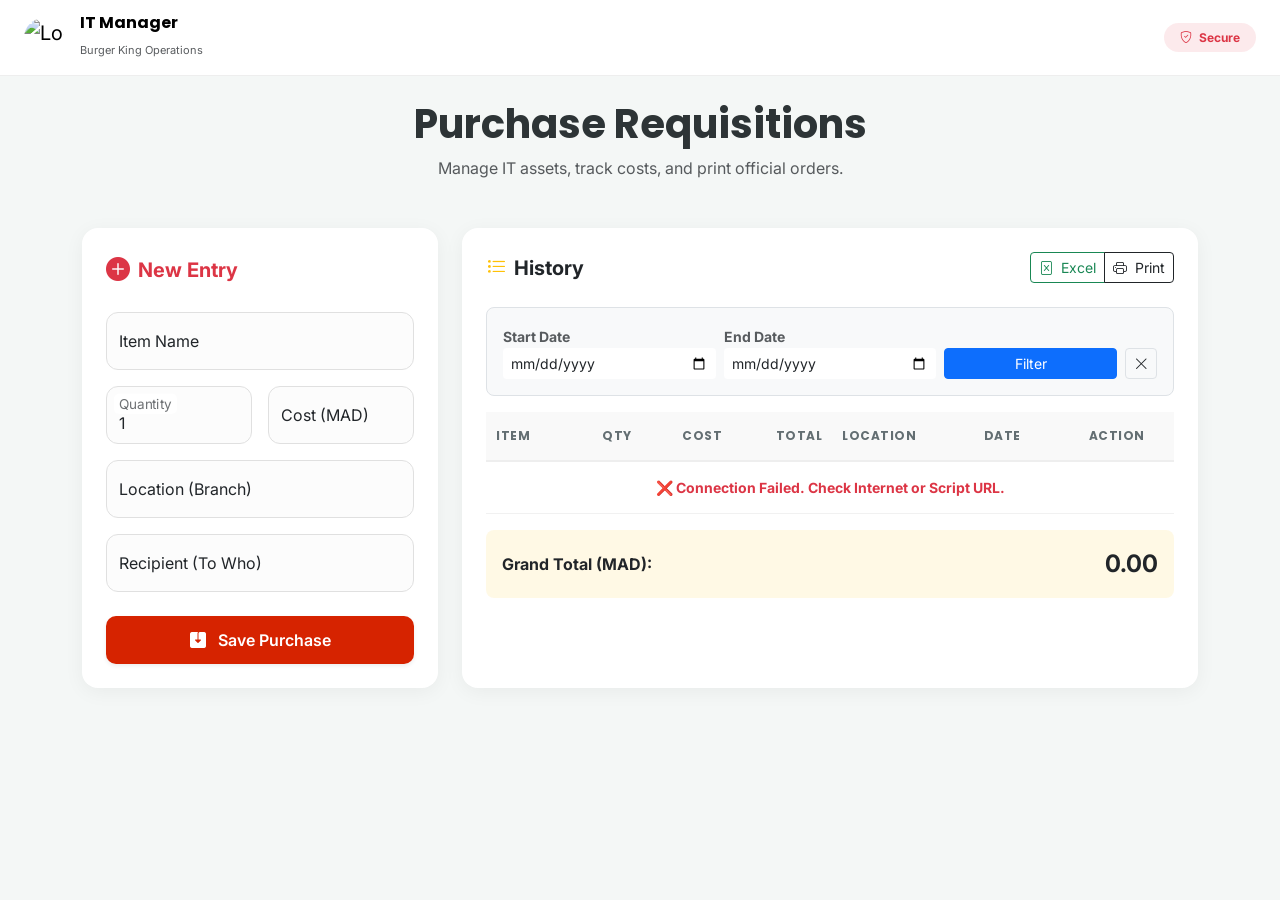
==== indexupdate.html @ 72096c84 "push updates :)" ====
<!DOCTYPE html>
<html lang="en">
<head>
    <meta charset="UTF-8">
    <meta name="viewport" content="width=device-width, initial-scale=1.0">
    <title>IT Purchase Manager - Burger King</title>
    
    <link rel="icon" href="https://encrypted-tbn0.gstatic.com/images?q=tbn:ANd9GcRlam0ozt9K851bh-VyDmNQH5dre_iv5OOMtA&s" type="image/x-icon">

    <link href="https://fonts.googleapis.com/css2?family=Inter:wght@400;500;600&family=Poppins:wght@500;600;700&display=swap" rel="stylesheet">
    
    <link href="https://cdn.jsdelivr.net/npm/bootstrap@5.3.3/dist/css/bootstrap.min.css" rel="stylesheet">
    
    <link rel="stylesheet" href="https://cdn.jsdelivr.net/npm/bootstrap-icons@1.11.1/font/bootstrap-icons.css">

    <link rel="stylesheet" href="https://cdnjs.cloudflare.com/ajax/libs/animate.css/4.1.1/animate.min.css"/>

    <script src="https://cdn.jsdelivr.net/npm/xlsx@0.18.5/dist/xlsx.full.min.js"></script>

    <style>
        :root {
            --bk-red: #D62300;
            --bk-red-hover: #b51d00;
            --bk-orange: #F58023;
            --text-primary: #2d3436;
            --bg-light: #f4f7f6;
        }

        body {
            font-family: 'Inter', sans-serif;
            background-color: var(--bg-light);
            color: var(--text-primary);
            padding-bottom: 50px;
        }

        /* --- Modern Navbar --- */
        .navbar {
            background: rgba(255, 255, 255, 0.95);
            backdrop-filter: blur(10px);
            border-bottom: 1px solid #eee;
        }

        /* --- Cards & Forms --- */
        .card {
            border: none;
            border-radius: 16px;
            box-shadow: 0 4px 20px rgba(0,0,0,0.05);
            transition: transform 0.2s ease, box-shadow 0.2s ease;
        }
        .card:hover {
            transform: translateY(-2px);
            box-shadow: 0 8px 25px rgba(0,0,0,0.1);
        }

        .form-floating > .form-control {
            border-radius: 12px;
            border: 1px solid #e0e0e0;
            background-color: #fcfcfc;
        }
        .form-floating > .form-control:focus {
            border-color: var(--bk-red);
            box-shadow: 0 0 0 4px rgba(214, 35, 0, 0.1);
        }

        /* --- Buttons --- */
        .btn-custom {
            background-color: var(--bk-red);
            color: white;
            border-radius: 10px;
            font-weight: 600;
            padding: 12px;
            border: none;
            transition: all 0.2s;
        }
        .btn-custom:hover {
            background-color: var(--bk-red-hover);
            transform: scale(0.98);
        }

        /* --- Table Styling --- */
        .table thead th {
            font-family: 'Poppins', sans-serif;
            font-size: 12px;
            text-transform: uppercase;
            letter-spacing: 0.5px;
            color: #636e72;
            background-color: #f9f9f9;
            border-bottom: 2px solid #eee;
            padding: 15px 10px;
        }
        .table tbody td {
            vertical-align: middle;
            padding: 15px 10px;
            border-bottom: 1px solid #f1f1f1;
            font-size: 14px;
        }
        .table tbody tr:hover {
            background-color: #fff8f0;
        }

        /* --- Print View (Hidden on Screen) --- */
        #print-view {
            display: none;
        }
        
        @media print {
            body * {
                visibility: hidden;
            }
            #print-view, #print-view * {
                visibility: visible;
                display: block;
            }
            #print-view {
                position: absolute;
                top: 0;
                left: 0;
                width: 100%;
                background: white;
            }
            /* Reset strict print styles */
            .btn, .no-print { display: none !important; }
            
            /* Official Document Styles */
            .requisition-order { font-family: Arial, sans-serif; font-size: 11px; color: black; width: 100%; }
            .header-flex { display: flex; align-items: center; border-bottom: 1px solid #000; padding-bottom: 10px; margin-bottom: 15px; }
            .logo-img { width: 70px; margin-right: 20px; }
            .header-text { flex-grow: 1; text-align: center; }
            .print-table { width: 100%; border-collapse: collapse; margin-top: 10px; }
            .print-table th, .print-table td { border: 1px solid #000; padding: 4px; font-size: 11px; }
            .print-table th { background-color: #e0e0e0 !important; font-weight: bold; text-align: center; }
            .sign-box { display: flex; justify-content: space-between; margin-top: 30px; }
            .sign-col { text-align: center; width: 23%; }
            .sign-line { border-bottom: 1px solid #000; height: 30px; margin-bottom: 5px; }
        }
    </style>
</head>
<body>

    <nav class="navbar sticky-top animate__animated animate__fadeInDown">
        <div class="container-fluid px-4">
            <a class="navbar-brand d-flex align-items-center gap-3" href="#">
                <img src="https://encrypted-tbn0.gstatic.com/images?q=tbn:ANd9GcRlam0ozt9K851bh-VyDmNQH5dre_iv5OOMtA&s" alt="Logo" width="40" height="40" class="rounded-circle">
                <div>
                    <h6 class="mb-0 fw-bold" style="font-family: 'Poppins', sans-serif;">IT Manager</h6>
                    <small class="text-muted" style="font-size: 11px;">Burger King Operations</small>
                </div>
            </a>
            <span class="badge bg-danger bg-opacity-10 text-danger px-3 py-2 rounded-pill">
                <i class="bi bi-shield-check me-1"></i> Secure
            </span>
        </div>
    </nav>

    <div class="container py-4" id="main-app">
        
        <div class="text-center mb-5 animate__animated animate__fadeInUp">
            <h1 class="fw-bold mb-2" style="font-family: 'Poppins', sans-serif;">Purchase Requisitions</h1>
            <p class="text-muted">Manage IT assets, track costs, and print official orders.</p>
        </div>

        <div class="row g-4">
            <div class="col-lg-4 animate__animated animate__fadeInLeft animate__delay-1s">
                <div class="card h-100">
                    <div class="card-body p-4">
                        <div class="d-flex align-items-center mb-4 text-danger">
                            <i class="bi bi-plus-circle-fill fs-4 me-2"></i>
                            <h5 class="fw-bold mb-0">New Entry</h5>
                        </div>
                        
                        <form id="purchase-form">
                            <div class="row g-3">
                                <div class="col-12">
                                    <div class="form-floating">
                                        <input type="text" class="form-control" id="item-name" placeholder="Item" required>
                                        <label>Item Name</label>
                                    </div>
                                </div>
                                <div class="col-6">
                                    <div class="form-floating">
                                        <input type="number" class="form-control" id="quantity" placeholder="Qty" value="1" min="1" required>
                                        <label>Quantity</label>
                                    </div>
                                </div>
                                <div class="col-6">
                                    <div class="form-floating">
                                        <input type="number" class="form-control" id="unit-cost" placeholder="Cost" step="0.01" required>
                                        <label>Cost (MAD)</label>
                                    </div>
                                </div>
                                <div class="col-12">
                                    <div class="form-floating">
                                        <input type="text" class="form-control" id="location" placeholder="Location" required>
                                        <label>Location (Branch)</label>
                                    </div>
                                </div>
                                <div class="col-12">
                                    <div class="form-floating">
                                        <input type="text" class="form-control" id="recipient" placeholder="Recipient" required>
                                        <label>Recipient (To Who)</label>
                                    </div>
                                </div>
                                <div class="col-12 mt-4">
                                    <button type="submit" class="btn btn-custom w-100 shadow-sm">
                                        <i class="bi bi-save2-fill me-2"></i> Save Purchase
                                    </button>
                                </div>
                            </div>
                        </form>
                    </div>
                </div>
            </div>

            <div class="col-lg-8 animate__animated animate__fadeInRight animate__delay-1s">
                <div class="card h-100">
                    <div class="card-body p-4">
                        <div class="d-flex flex-wrap justify-content-between align-items-center mb-4 gap-2">
                            <h5 class="fw-bold mb-0"><i class="bi bi-list-task me-2 text-warning"></i>History</h5>
                            <div class="btn-group">
                                <button id="btn-excel" class="btn btn-sm btn-outline-success"><i class="bi bi-file-excel me-1"></i> Excel</button>
                                <button id="btn-print-view" class="btn btn-sm btn-outline-dark"><i class="bi bi-printer me-1"></i> Print</button>
                            </div>
                        </div>

                        <div class="bg-light p-3 rounded-3 mb-3 border">
                            <div class="row g-2 align-items-end">
                                <div class="col-md-4">
                                    <label class="small text-muted fw-bold">Start Date</label>
                                    <input type="date" id="start-date" class="form-control form-control-sm border-0">
                                </div>
                                <div class="col-md-4">
                                    <label class="small text-muted fw-bold">End Date</label>
                                    <input type="date" id="end-date" class="form-control form-control-sm border-0">
                                </div>
                                <div class="col-md-4 d-flex gap-2">
                                    <button id="btn-filter" class="btn btn-primary btn-sm flex-grow-1">Filter</button>
                                    <button id="btn-clear" class="btn btn-white btn-sm border"><i class="bi bi-x-lg"></i></button>
                                </div>
                            </div>
                        </div>

                        <div class="table-responsive" style="max-height: 450px; overflow-y: auto;">
                            <table class="table table-hover mb-0">
                                <thead class="sticky-top">
                                    <tr>
                                        <th>Item</th>
                                        <th class="text-end">Qty</th>
                                        <th class="text-end">Cost</th>
                                        <th class="text-end">Total</th>
                                        <th>Location</th>
                                        <th>Date</th>
                                        <th class="text-center">Action</th>
                                    </tr>
                                </thead>
                                <tbody id="purchase-list">
                                    </tbody>
                            </table>
                        </div>
                        
                        <div class="mt-3 p-3 bg-warning bg-opacity-10 rounded-3 d-flex justify-content-between align-items-center">
                            <span class="fw-bold text-dark">Grand Total (MAD):</span>
                            <span id="grand-total" class="fs-4 fw-bold text-dark">0.00</span>
                        </div>
                    </div>
                </div>
            </div>
        </div>
    </div>

    <div id="print-view">
        <div class="requisition-order p-4">
            <div class="header-flex">
                <img src="https://encrypted-tbn0.gstatic.com/images?q=tbn:ANd9GcRlam0ozt9K851bh-VyDmNQH5dre_iv5OOMtA&s" class="logo-img" alt="Logo">
                <div class="header-text">
                    <h3 style="margin:0; font-weight:bold; font-size:18px;">General First Food Services SAS</h3>
                    <h4 style="margin:5px 0 0 0; font-size:14px;">Purchase Requisition Form</h4>
                </div>
            </div>

            <table style="width:100%; margin-bottom:10px;">
                <tr>
                    <td width="33%">Date: <strong id="print-date"></strong></td>
                    <td width="33%">PR No.: <strong id="print-pr"></strong></td>
                    <td width="33%">Ref: IT-REQ</td>
                </tr>
            </table>

            <table class="print-table">
                <thead>
                    <tr>
                        <th width="5%">No.</th>
                        <th width="40%">Description & Details</th>
                        <th width="10%">Qty</th>
                        <th width="10%">Unit</th>
                        <th width="15%">Unit Cost (MAD)</th>
                        <th width="20%">Total (MAD)</th>
                    </tr>
                </thead>
                <tbody id="print-tbody">
                    </tbody>
            </table>

            <div class="sign-box">
                <div class="sign-col">
                    <div class="sign-line"></div>
                    <strong>Requested By</strong><br>IT Manager
                </div>
                <div class="sign-col">
                    <div class="sign-line"></div>
                    <strong>Approved By</strong><br>Purchase Manager
                </div>
                <div class="sign-col">
                    <div class="sign-line"></div>
                    <strong>Reviewed By</strong><br>Finance Manager
                </div>
                <div class="sign-col">
                    <div class="sign-line"></div>
                    <strong>Approved By</strong><br>General Manager
                </div>
            </div>

            <div class="no-print mt-4 text-center">
                <button onclick="window.print()" class="btn btn-primary btn-lg">🖨️ Print Now</button>
                <button onclick="document.getElementById('print-view').style.display='none'; document.getElementById('main-app').style.display='block';" class="btn btn-secondary btn-lg">⬅️ Back</button>
            </div>
        </div>
    </div>

    <div class="toast-container position-fixed bottom-0 end-0 p-3" id="toastContainer"></div>

    <script src="https://cdn.jsdelivr.net/npm/bootstrap@5.3.3/dist/js/bootstrap.bundle.min.js"></script>

    <script>
        const scriptURL = "https://script.google.com/macros/s/AKfycbxRXuHcrTYC312oaUKm56nZ4xqKGmJZLT7nP1hYwWCMt9HIeV3hUdF61rtLULK2qacu/exec";
        
        let allPurchases = [];
        
        // --- 1. Fetch Data on Load ---
        document.addEventListener('DOMContentLoaded', () => {
            fetchPurchases();
            
            // Set Date for Print
            document.getElementById('print-date').textContent = new Date().toLocaleDateString('fr-FR');
            document.getElementById('print-pr').textContent = `PR-${Math.floor(Math.random()*10000)}`;
        });

        async function fetchPurchases() {
            const tableBody = document.getElementById('purchase-list');
            tableBody.innerHTML = '<tr><td colspan="7" class="text-center py-4"><div class="spinner-border text-danger"></div><br>Loading Database...</td></tr>';

            try {
                const response = await fetch(scriptURL);
                const data = await response.json();
                
                // Process Data
                allPurchases = data.map(p => ({
                    ...p,
                    Quantity: parseFloat(p.Quantity) || 0,
                    "Unit Cost ($)": parseFloat(p["Unit Cost ($)"]) || 0,
                    "Total Cost ($)": parseFloat(p["Total Cost ($)"]) || 0
                }));

                renderTable(allPurchases);
                showToast("✅ Connected To database successfully!");

            } catch (error) {
                console.error('Error:', error);
                tableBody.innerHTML = '<tr><td colspan="7" class="text-center text-danger fw-bold">❌ Connection Failed. Check Internet or Script URL.</td></tr>';
            }
        }

        // --- 2. Render Table ---
        function renderTable(data) {
            const tbody = document.getElementById('purchase-list');
            const totalEl = document.getElementById('grand-total');
            tbody.innerHTML = '';
            let grandTotal = 0;

            if (data.length === 0) {
                tbody.innerHTML = '<tr><td colspan="7" class="text-center text-muted">No records found.</td></tr>';
                totalEl.textContent = '0.00';
                return;
            }

            data.forEach((item, index) => {
                grandTotal += item["Total Cost ($)"];
                const date = new Date(item.Date).toLocaleDateString('fr-FR');
                
                const tr = document.createElement('tr');
                tr.innerHTML = `
                    <td class="fw-bold text-dark">${item["Item Name"]}</td>
                    <td class="text-end font-monospace">${item.Quantity}</td>
                    <td class="text-end font-monospace">${item["Unit Cost ($)"].toFixed(2)}</td>
                    <td class="text-end fw-bold font-monospace">${item["Total Cost ($)"].toFixed(2)}</td>
                    <td><span class="badge bg-secondary bg-opacity-10 text-dark border">${item.Location}</span></td>
                    <td class="small text-muted">${date}</td>
                    <td class="text-center">
                        <button class="btn btn-sm btn-light text-primary border" onclick="printSingle(${index})"><i class="bi bi-printer"></i></button>
                    </td>
                `;
                tbody.appendChild(tr);
            });

            totalEl.textContent = grandTotal.toFixed(2);
        }

        // --- 3. Add Purchase Logic ---
        const form = document.getElementById('purchase-form');
        form.addEventListener('submit', async (e) => {
            e.preventDefault();
            const btn = form.querySelector('button[type="submit"]');
            const originalText = btn.innerHTML;
            
            btn.disabled = true;
            btn.innerHTML = '<span class="spinner-border spinner-border-sm"></span> Saving...';

            const formData = new FormData();
            formData.append('itemName', document.getElementById('item-name').value);
            formData.append('quantity', document.getElementById('quantity').value);
            formData.append('unitCost', document.getElementById('unit-cost').value);
            formData.append('location', document.getElementById('location').value);
            formData.append('recipient', document.getElementById('recipient').value);

            try {
                await fetch(scriptURL, { method: 'POST', mode: 'no-cors', body: formData });
                showToast("✅ Purchase Added Successfully!");
                form.reset();
                fetchPurchases(); // Refresh list
            } catch (error) {
                showToast("❌ Error saving purchase", "error");
            } finally {
                btn.disabled = false;
                btn.innerHTML = originalText;
            }
        });

        // --- 4. Filtering ---
        document.getElementById('btn-filter').addEventListener('click', () => {
            const start = document.getElementById('start-date').value;
            const end = document.getElementById('end-date').value;
            
            if(!start || !end) return showToast("⚠️ Select start and end dates", "error");

            const sDate = new Date(start); sDate.setHours(0,0,0,0);
            const eDate = new Date(end); eDate.setHours(23,59,59,999);

            const filtered = allPurchases.filter(p => {
                const pDate = new Date(p.Date);
                return pDate >= sDate && pDate <= eDate;
            });

            renderTable(filtered);
            showToast(`Filtered: ${filtered.length} items found`);
        });

        document.getElementById('btn-clear').addEventListener('click', () => {
            document.getElementById('start-date').value = '';
            document.getElementById('end-date').value = '';
            renderTable(allPurchases);
        });

        // --- 5. Print Logic ---
        document.getElementById('btn-print-view').addEventListener('click', () => {
            // Check if filtering is active by checking input values
            const start = document.getElementById('start-date').value;
            const end = document.getElementById('end-date').value;
            
            let dataToPrint = allPurchases;
            
            if (start && end) {
                const sDate = new Date(start); sDate.setHours(0,0,0,0);
                const eDate = new Date(end); eDate.setHours(23,59,59,999);
                dataToPrint = allPurchases.filter(p => {
                    const pDate = new Date(p.Date);
                    return pDate >= sDate && pDate <= eDate;
                });
            }

            preparePrint(dataToPrint);
        });

        function printSingle(index) {
            preparePrint([allPurchases[index]]);
        }

        function preparePrint(data) {
            const printBody = document.getElementById('print-tbody');
            printBody.innerHTML = '';
            let total = 0;
            const MAX_ROWS = 12;

            data.forEach((p, i) => {
                total += p["Total Cost ($)"];
                printBody.innerHTML += `
                    <tr>
                        <td style="text-align:center">${i+1}</td>
                        <td><strong>${p["Item Name"]}</strong><br><small>(${p.Recipient} - ${p.Location})</small></td>
                        <td style="text-align:center">${p.Quantity}</td>
                        <td style="text-align:center">Unit</td>
                        <td style="text-align:right">${p["Unit Cost ($)"].toFixed(2)}</td>
                        <td style="text-align:right">${p["Total Cost ($)"].toFixed(2)}</td>
                    </tr>
                `;
            });

            // Empty rows for A4 Layout
            const emptyCount = Math.max(0, MAX_ROWS - data.length);
            for(let j=0; j<emptyCount; j++) {
                printBody.innerHTML += '<tr><td>&nbsp;</td><td></td><td></td><td></td><td></td><td></td></tr>';
            }

            // Total Row
            printBody.innerHTML += `
                <tr>
                    <td colspan="5" style="text-align:right; font-weight:bold; background:#eee;">GRAND TOTAL (MAD):</td>
                    <td style="text-align:right; font-weight:bold; background:#eee;">${total.toFixed(2)}</td>
                </tr>
            `;

            document.getElementById('main-app').style.display = 'none';
            document.getElementById('print-view').style.display = 'block';
        }

        // --- 6. Excel Export ---
        document.getElementById('btn-excel').addEventListener('click', () => {
            const ws = XLSX.utils.json_to_sheet(allPurchases);
            const wb = XLSX.utils.book_new();
            XLSX.utils.book_append_sheet(wb, ws, "Purchases");
            XLSX.writeFile(wb, "BurgerKing_IT_Purchases.xlsx");
        });

        // --- 7. Toast Utility ---
        function showToast(msg, type='success') {
            const container = document.getElementById('toastContainer');
            const bg = type === 'error' ? 'bg-danger' : 'bg-success';
            const toast = document.createElement('div');
            toast.className = `toast align-items-center text-white ${bg} border-0 show`;
            toast.innerHTML = `<div class="d-flex"><div class="toast-body">${msg}</div><button type="button" class="btn-close btn-close-white me-2 m-auto" data-bs-dismiss="toast"></button></div>`;
            container.appendChild(toast);
            setTimeout(() => toast.remove(), 3000);
        }
    </script>
</body>
</html>
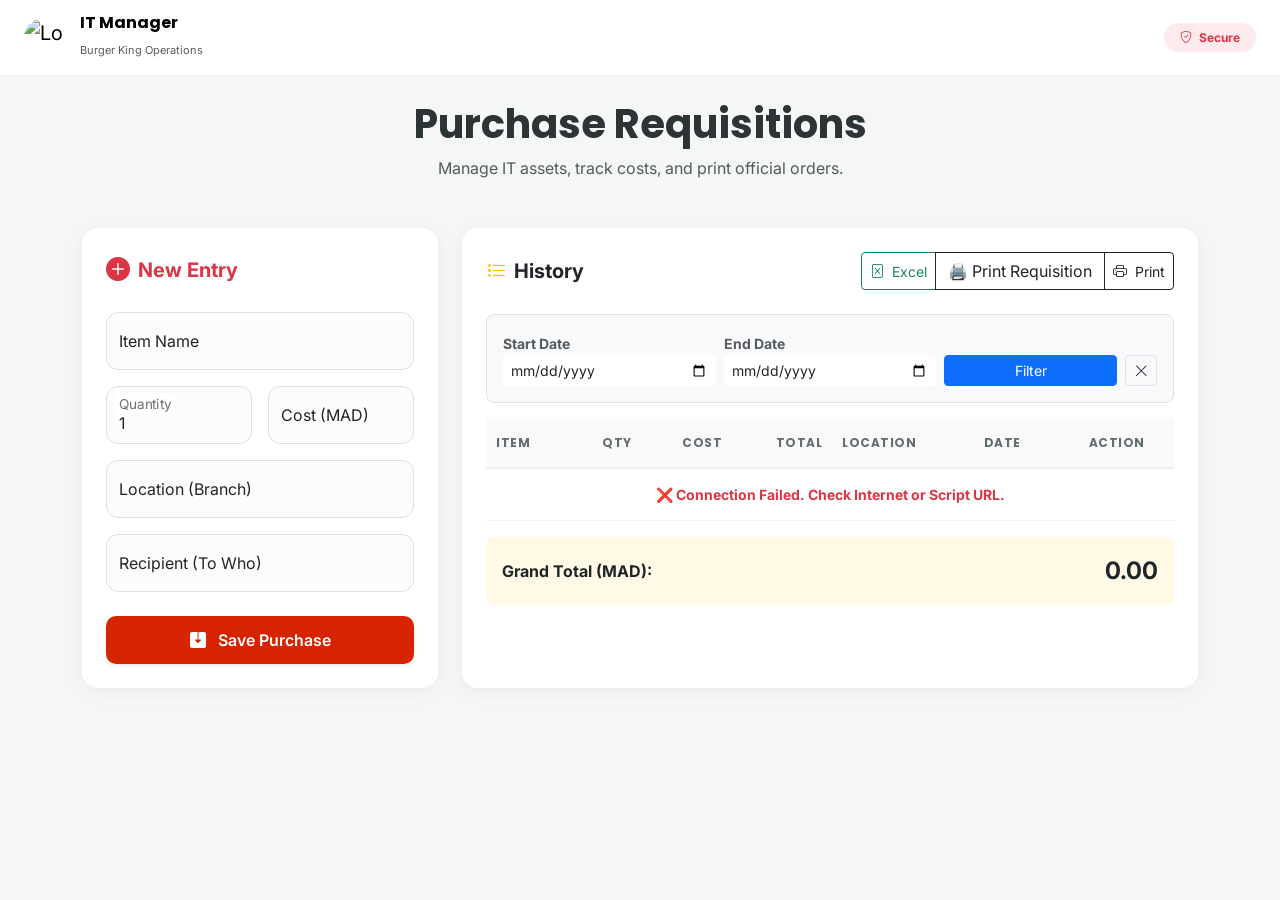
==== commit 64b64bd6: "commit" ====
--- a/indexupdate.html
+++ b/indexupdate.html
@@ -72,6 +72,7 @@
             border: none;
             transition: all 0.2s;
         }
+
         .btn-custom:hover {
             background-color: var(--bk-red-hover);
             transform: scale(0.98);
@@ -218,6 +219,7 @@
                             <h5 class="fw-bold mb-0"><i class="bi bi-list-task me-2 text-warning"></i>History</h5>
                             <div class="btn-group">
                                 <button id="btn-excel" class="btn btn-sm btn-outline-success"><i class="bi bi-file-excel me-1"></i> Excel</button>
+                                <button id="print-requisition" class="btn btn-outline-dark">🖨️ Print Requisition</button>
                                 <button id="btn-print-view" class="btn btn-sm btn-outline-dark"><i class="bi bi-printer me-1"></i> Print</button>
                             </div>
                         </div>
@@ -329,216 +331,381 @@
     <div class="toast-container position-fixed bottom-0 end-0 p-3" id="toastContainer"></div>
 
     <script src="https://cdn.jsdelivr.net/npm/bootstrap@5.3.3/dist/js/bootstrap.bundle.min.js"></script>
-
-    <script>
-        const scriptURL = "https://script.google.com/macros/s/AKfycbxRXuHcrTYC312oaUKm56nZ4xqKGmJZLT7nP1hYwWCMt9HIeV3hUdF61rtLULK2qacu/exec";
+<script>
+    const scriptURL = "https://script.google.com/macros/s/AKfycbxEo7eJ6Xocdt83O3TRBaqi09sTIbDVeJk0aPZCR5JQ35wDL99_aypunp8fE1IWFqC-/exec";
+    
+    let allPurchases = [];
+    
+    // --- 1. Fetch Data on Load ---
+    document.addEventListener('DOMContentLoaded', () => {
+        fetchPurchases();
         
-        let allPurchases = [];
+        // Set Date for Print preview just in case
+        const today = new Date().toLocaleDateString('fr-FR');
+        if(document.getElementById('print-date')) document.getElementById('print-date').textContent = today;
+        if(document.getElementById('print-pr')) document.getElementById('print-pr').textContent = `PR-${Math.floor(Math.random()*10000)}`;
+    });
+
+    async function fetchPurchases() {
+        const tableBody = document.getElementById('purchase-list');
+        tableBody.innerHTML = '<tr><td colspan="7" class="text-center py-4"><div class="spinner-border text-danger"></div><br>Loading Database...</td></tr>';
+
+        try {
+            const response = await fetch(scriptURL);
+            const data = await response.json();
+            
+            // Process Data
+            allPurchases = data.map(p => ({
+                ...p,
+                Quantity: parseFloat(p.Quantity) || 0,
+                "Unit Cost ($)": parseFloat(p["Unit Cost ($)"]) || 0,
+                "Total Cost ($)": parseFloat(p["Total Cost ($)"]) || 0
+            }));
+
+            renderTable(allPurchases);
+            showToast("✅ Connected To database successfully!");
+
+        } catch (error) {
+            console.error('Error:', error);
+            tableBody.innerHTML = '<tr><td colspan="7" class="text-center text-danger fw-bold">❌ Connection Failed. Check Internet or Script URL.</td></tr>';
+        }
+    }
+
+    // --- 2. Render Table ---
+    function renderTable(data) {
+        const tbody = document.getElementById('purchase-list');
+        const totalEl = document.getElementById('grand-total');
+        tbody.innerHTML = '';
+        let grandTotal = 0;
+
+        if (data.length === 0) {
+            tbody.innerHTML = '<tr><td colspan="7" class="text-center text-muted">No records found.</td></tr>';
+            totalEl.textContent = '0.00';
+            return;
+        }
+
+        data.forEach((item, index) => {
+            grandTotal += item["Total Cost ($)"];
+            const date = new Date(item.Date).toLocaleDateString('fr-FR');
+            
+            const tr = document.createElement('tr');
+            tr.innerHTML = `
+                <td class="fw-bold text-dark">${item["Item Name"]}</td>
+                <td class="text-end font-monospace">${item.Quantity}</td>
+                <td class="text-end font-monospace">${item["Unit Cost ($)"].toFixed(2)}</td>
+                <td class="text-end fw-bold font-monospace">${item["Total Cost ($)"].toFixed(2)}</td>
+                <td><span class="badge bg-secondary bg-opacity-10 text-dark border">${item.Location}</span></td>
+                <td class="small text-muted">${date}</td>
+                <td class="text-center">
+                    <button class="btn btn-sm btn-light text-primary border" onclick="printSingle(${index})"><i class="bi bi-printer"></i></button>
+                </td>
+            `;
+            tbody.appendChild(tr);
+        });
+
+        totalEl.textContent = grandTotal.toFixed(2);
+    }
+
+    // --- 3. Add Purchase Logic ---
+    const form = document.getElementById('purchase-form');
+    form.addEventListener('submit', async (e) => {
+        e.preventDefault();
+        const btn = form.querySelector('button[type="submit"]');
+        const originalText = btn.innerHTML;
         
-        // --- 1. Fetch Data on Load ---
-        document.addEventListener('DOMContentLoaded', () => {
-            fetchPurchases();
-            
-            // Set Date for Print
-            document.getElementById('print-date').textContent = new Date().toLocaleDateString('fr-FR');
-            document.getElementById('print-pr').textContent = `PR-${Math.floor(Math.random()*10000)}`;
-        });
-
-        async function fetchPurchases() {
-            const tableBody = document.getElementById('purchase-list');
-            tableBody.innerHTML = '<tr><td colspan="7" class="text-center py-4"><div class="spinner-border text-danger"></div><br>Loading Database...</td></tr>';
-
-            try {
-                const response = await fetch(scriptURL);
-                const data = await response.json();
-                
-                // Process Data
-                allPurchases = data.map(p => ({
-                    ...p,
-                    Quantity: parseFloat(p.Quantity) || 0,
-                    "Unit Cost ($)": parseFloat(p["Unit Cost ($)"]) || 0,
-                    "Total Cost ($)": parseFloat(p["Total Cost ($)"]) || 0
-                }));
-
-                renderTable(allPurchases);
-                showToast("✅ Connected To database successfully!");
-
-            } catch (error) {
-                console.error('Error:', error);
-                tableBody.innerHTML = '<tr><td colspan="7" class="text-center text-danger fw-bold">❌ Connection Failed. Check Internet or Script URL.</td></tr>';
-            }
-        }
-
-        // --- 2. Render Table ---
-        function renderTable(data) {
-            const tbody = document.getElementById('purchase-list');
-            const totalEl = document.getElementById('grand-total');
-            tbody.innerHTML = '';
-            let grandTotal = 0;
-
-            if (data.length === 0) {
-                tbody.innerHTML = '<tr><td colspan="7" class="text-center text-muted">No records found.</td></tr>';
-                totalEl.textContent = '0.00';
-                return;
-            }
-
-            data.forEach((item, index) => {
-                grandTotal += item["Total Cost ($)"];
-                const date = new Date(item.Date).toLocaleDateString('fr-FR');
-                
-                const tr = document.createElement('tr');
-                tr.innerHTML = `
-                    <td class="fw-bold text-dark">${item["Item Name"]}</td>
-                    <td class="text-end font-monospace">${item.Quantity}</td>
-                    <td class="text-end font-monospace">${item["Unit Cost ($)"].toFixed(2)}</td>
-                    <td class="text-end fw-bold font-monospace">${item["Total Cost ($)"].toFixed(2)}</td>
-                    <td><span class="badge bg-secondary bg-opacity-10 text-dark border">${item.Location}</span></td>
-                    <td class="small text-muted">${date}</td>
-                    <td class="text-center">
-                        <button class="btn btn-sm btn-light text-primary border" onclick="printSingle(${index})"><i class="bi bi-printer"></i></button>
-                    </td>
-                `;
-                tbody.appendChild(tr);
-            });
-
-            totalEl.textContent = grandTotal.toFixed(2);
-        }
-
-        // --- 3. Add Purchase Logic ---
-        const form = document.getElementById('purchase-form');
-        form.addEventListener('submit', async (e) => {
-            e.preventDefault();
-            const btn = form.querySelector('button[type="submit"]');
-            const originalText = btn.innerHTML;
-            
-            btn.disabled = true;
-            btn.innerHTML = '<span class="spinner-border spinner-border-sm"></span> Saving...';
-
-            const formData = new FormData();
-            formData.append('itemName', document.getElementById('item-name').value);
-            formData.append('quantity', document.getElementById('quantity').value);
-            formData.append('unitCost', document.getElementById('unit-cost').value);
-            formData.append('location', document.getElementById('location').value);
-            formData.append('recipient', document.getElementById('recipient').value);
-
-            try {
-                await fetch(scriptURL, { method: 'POST', mode: 'no-cors', body: formData });
-                showToast("✅ Purchase Added Successfully!");
-                form.reset();
-                fetchPurchases(); // Refresh list
-            } catch (error) {
-                showToast("❌ Error saving purchase", "error");
-            } finally {
-                btn.disabled = false;
-                btn.innerHTML = originalText;
-            }
-        });
-
-        // --- 4. Filtering ---
-        document.getElementById('btn-filter').addEventListener('click', () => {
-            const start = document.getElementById('start-date').value;
-            const end = document.getElementById('end-date').value;
-            
-            if(!start || !end) return showToast("⚠️ Select start and end dates", "error");
-
+        btn.disabled = true;
+        btn.innerHTML = '<span class="spinner-border spinner-border-sm"></span> Saving...';
+
+        const formData = new FormData();
+        formData.append('itemName', document.getElementById('item-name').value);
+        formData.append('quantity', document.getElementById('quantity').value);
+        formData.append('unitCost', document.getElementById('unit-cost').value);
+        formData.append('location', document.getElementById('location').value);
+        formData.append('recipient', document.getElementById('recipient').value);
+
+        try {
+            await fetch(scriptURL, { method: 'POST', mode: 'no-cors', body: formData });
+            showToast("✅ Purchase Added Successfully!");
+            form.reset();
+            fetchPurchases(); // Refresh list
+        } catch (error) {
+            showToast("❌ Error saving purchase", "error");
+        } finally {
+            btn.disabled = false;
+            btn.innerHTML = originalText;
+        }
+    });
+
+    // --- 4. Filtering ---
+    function getFilteredData() {
+        const start = document.getElementById('start-date').value;
+        const end = document.getElementById('end-date').value;
+        
+        let filtered = allPurchases;
+
+        if (start && end) {
             const sDate = new Date(start); sDate.setHours(0,0,0,0);
             const eDate = new Date(end); eDate.setHours(23,59,59,999);
 
-            const filtered = allPurchases.filter(p => {
+            filtered = filtered.filter(p => {
                 const pDate = new Date(p.Date);
                 return pDate >= sDate && pDate <= eDate;
             });
-
-            renderTable(filtered);
-            showToast(`Filtered: ${filtered.length} items found`);
-        });
-
-        document.getElementById('btn-clear').addEventListener('click', () => {
-            document.getElementById('start-date').value = '';
-            document.getElementById('end-date').value = '';
-            renderTable(allPurchases);
-        });
-
-        // --- 5. Print Logic ---
-        document.getElementById('btn-print-view').addEventListener('click', () => {
-            // Check if filtering is active by checking input values
-            const start = document.getElementById('start-date').value;
-            const end = document.getElementById('end-date').value;
-            
-            let dataToPrint = allPurchases;
-            
-            if (start && end) {
-                const sDate = new Date(start); sDate.setHours(0,0,0,0);
-                const eDate = new Date(end); eDate.setHours(23,59,59,999);
-                dataToPrint = allPurchases.filter(p => {
-                    const pDate = new Date(p.Date);
-                    return pDate >= sDate && pDate <= eDate;
-                });
-            }
-
-            preparePrint(dataToPrint);
-        });
-
-        function printSingle(index) {
-            preparePrint([allPurchases[index]]);
-        }
-
-        function preparePrint(data) {
-            const printBody = document.getElementById('print-tbody');
-            printBody.innerHTML = '';
-            let total = 0;
-            const MAX_ROWS = 12;
-
-            data.forEach((p, i) => {
-                total += p["Total Cost ($)"];
-                printBody.innerHTML += `
+        }
+        return filtered;
+    }
+
+    document.getElementById('btn-filter').addEventListener('click', () => {
+        const filtered = getFilteredData();
+        renderTable(filtered);
+        showToast(`Filtered: ${filtered.length} items found`);
+    });
+
+    document.getElementById('btn-clear').addEventListener('click', () => {
+        document.getElementById('start-date').value = '';
+        document.getElementById('end-date').value = '';
+        renderTable(allPurchases);
+    });
+
+    // --- 5. PRINT REQUISITION LOGIC (FIXED FOR DARK MODE) ---
+    const handlePrint = () => {
+        const filteredData = getFilteredData();
+        if (filteredData.length === 0) {
+            showToast("⚠️ No data to print", "error");
+            return;
+        }
+        prepareRequisitionPrint(filteredData);
+    };
+
+    document.getElementById('btn-print-view').addEventListener('click', handlePrint);
+    document.getElementById('print-requisition').addEventListener('click', handlePrint);
+
+    function printSingle(index) {
+        const item = allPurchases[index]; 
+        if(item) prepareRequisitionPrint([item]);
+    }
+
+    function prepareRequisitionPrint(data) {
+        const today = new Date();
+        const dateLabel = today.toLocaleDateString('fr-FR');
+        const prNumber = `PR-${today.getFullYear()}-${String(Math.floor(Math.random() * 999)).padStart(3, '0')}`;
+        const MAX_ROWS = 12;
+
+        const totalCostUSD = data.reduce((sum, p) => sum + (p["Total Cost ($)"] || 0), 0);
+        const formattedTotalCost = totalCostUSD.toFixed(2);
+
+        const rows = data.map((p, i) => `
+            <tr style="height: 14px;">
+                <td style="text-align:center">${i + 1}</td>
+                <td>${p["Item Code"] || "-"}</td>
+                <td><span style="font-family: 'Times New Roman', Times, serif; font-weight: bold; font-size: 13px;">${p["Item Name"]}</span> <span style="font-size:10px;">(${p["Recipient"]} ; ${p["Location"]})</span> </td>
+                <td>${p["Category"] || "-"}</td>
+                <td style="text-align:Center;" >${p.Quantity}</td>
+                <td style="text-align:Center;" >${p["Unit"] || "pcs"}</td>
+                <td>${p["Date Needed"] || "-"}</td>
+                <td style="text-align:right;" >${(p["Unit Cost ($)"] ).toFixed(2)}</td>
+                <td style="text-align:right;" >${p["Total Cost ($)"].toFixed(2)}</td>
+            </tr>
+        `).join('');
+
+        const emptyRowsCount = Math.max(0, MAX_ROWS - data.length);
+        const emptyRows = Array.from({ length: emptyRowsCount }).map(() => `
+            <tr style="height: 16px;">
+                <td>&nbsp;</td><td></td><td></td><td></td>
+                <td></td><td></td><td></td><td></td><td></td>
+            </tr>
+        `).join('');
+
+        const footerRow = `<tr>
+            <td colspan="8" style="text-align: right; font-weight: bold;">Total Mad :</td>
+            <td style="text-align: right; font-weight: bold;">${formattedTotalCost} Dhs</td>
+        </tr>`;
+
+        // --- UPDATED CSS to force WHITE backgrounds ---
+        const requisitionHTML = `
+            <style>
+                @page { size: A4 landscape; margin: 10mm; }
+                
+                /* Override Color Scheme */
+                :root { color-scheme: light; }
+                
+                html, body { 
+                    margin: 0 !important; 
+                    padding: 0 !important; 
+                    width: 100%; 
+                    height: 100%; 
+                    font-family: Arial, sans-serif; 
+                    font-size: 11px; 
+                    background-color: #ffffff !important; /* Force White */
+                    color: #000000 !important; /* Force Black */
+                    -webkit-print-color-adjust: exact !important; 
+                    print-color-adjust: exact !important; 
+                }
+
+                /* Ensure all text is black and backgrounds are white */
+                *, *::before, *::after {
+                    color: #000000 !important;
+                    text-shadow: none !important;
+                    box-shadow: none !important;
+                }
+
+                /* Layout Containers */
+                #print-view, #print-area { 
+                    display: block !important; 
+                    background-color: #ffffff !important; 
+                }
+                body > *:not(#print-view) { display: none !important; }
+
+                /* Headers */
+                header { display: flex; align-items: center; border-bottom: 2px solid #000; padding-bottom: 5px; margin-bottom: 10px; }
+                .logo-left img { width: 70px; margin-right: 15px; filter: grayscale(100%); }
+                .header-title { flex: 1; text-align: center; }
+                .header-title h3 { font-size: 20px; margin: 0 0 10px 0; }
+                .header-title h4 { font-size: 13px; margin: 10px 0 0 0; }
+                
+                /* Tables - CRITICAL FIX */
+                table { width: 100%; border-collapse: collapse; table-layout: fixed; font-size: 11px; margin-bottom: 5px; background-color: #ffffff !important; }
+                
+                /* Force Table Rows/Cells to be White */
+                tr, td { 
+                    background-color: #ffffff !important; 
+                    border: 1px solid #000 !important; 
+                    padding: 3px 4px; 
+                    text-align: left; 
+                    height: 16px;
+                    color: black !important;
+                }
+                
+                /* Table Header - Grey Background */
+                th { 
+                    background-color: #e0e0e0 !important; 
+                    border: 1px solid #000 !important; 
+                    text-align: center; 
+                    font-weight: bold; 
+                    -webkit-print-color-adjust: exact; 
+                }
+                
+                /* Columns Widths */
+                .item-table th:nth-child(1) { width: 4%; } 
+                .item-table th:nth-child(2) { width: 6%; } 
+                .item-table th:nth-child(3) { width: 34%; } 
+                .item-table th:nth-child(4) { width: 8%; } 
+                .item-table th:nth-child(5) { width: 6%; } 
+                .item-table th:nth-child(6) { width: 6%; } 
+                .item-table th:nth-child(7) { width: 10%; } 
+                .item-table th:nth-child(8) { width: 13%; } 
+                .item-table th:nth-child(9) { width: 13%; } 
+                
+                /* Split Box */
+                .border-split { display: flex; justify-content: space-between; border: 1px solid #000 !important; padding: 5px; margin-bottom: 8px; margin-top: 8px; background-color: #fff !important; }
+                .border-split .left, .border-split .right { width: 49%; }
+                .border-split .left { border-right: 1px solid #000 !important; padding-right: 8px; }
+                
+                /* Signatures */
+                .sign-table { border: none !important; margin-top: 10px; table-layout: fixed; background: #fff !important; }
+                .sign-table td { border: none !important; text-align: center; padding-top: 5px; vertical-align: top; }
+                .sign-line { border-bottom: 1px solid #000 !important; display: block; width: 90%; margin: 0 auto 3px auto; height: 30px;}
+                
+                .no-print-btn { position: fixed; bottom: 20px; right: 20px; z-index: 999; }
+                @media print { .no-print-btn { display: none !important; } }
+            </style>
+
+            <div id="print-area">
+                <header>
+                    <div class="logo-left">
+                        <img src="https://encrypted-tbn0.gstatic.com/images?q=tbn:ANd9GcQ0Xc228_zSp0Uk3xtCqLZvDiyUYgYeIkvXTg&s" alt="Logo">
+                    </div>
+                    <div class="header-title">
+                        <h3><strong>General First Food Services SAS</strong></h3>
+                        <h4><strong>Purchase Requisition Form</strong></h4>
+                    </div>
+                </header>
+
+                <div class="section">
+                    <table style="margin-bottom: 5px;">
+                        <tr>
+                            <td style="width: 25%;">Date: <strong>${dateLabel}</strong></td>
+                            <td style="width: 25%;">PR no.: <strong>${prNumber}</strong></td>
+                            <td style="width: 15%;">OPEX: ☐</td>
+                            <td style="width: 15%;">MR no.: ................</td>
+                            <td style="width: 15%;">CAPEX: ☐</td>
+                        </tr>
+                    </table>
+                </div>
+                <div style="font-weight:bold; margin-bottom:2px;">User Information</div>
+                <table>
                     <tr>
-                        <td style="text-align:center">${i+1}</td>
-                        <td><strong>${p["Item Name"]}</strong><br><small>(${p.Recipient} - ${p.Location})</small></td>
-                        <td style="text-align:center">${p.Quantity}</td>
-                        <td style="text-align:center">Unit</td>
-                        <td style="text-align:right">${p["Unit Cost ($)"].toFixed(2)}</td>
-                        <td style="text-align:right">${p["Total Cost ($)"].toFixed(2)}</td>
+                        <td style="width: 33%;">Employee name: ..............................</td>
+                        <td style="width: 33%;">Department: ...................................</td>
+                        <td style="width: 33%;">Location: ........................................</td>
                     </tr>
-                `;
-            });
-
-            // Empty rows for A4 Layout
-            const emptyCount = Math.max(0, MAX_ROWS - data.length);
-            for(let j=0; j<emptyCount; j++) {
-                printBody.innerHTML += '<tr><td>&nbsp;</td><td></td><td></td><td></td><td></td><td></td></tr>';
-            }
-
-            // Total Row
-            printBody.innerHTML += `
-                <tr>
-                    <td colspan="5" style="text-align:right; font-weight:bold; background:#eee;">GRAND TOTAL (MAD):</td>
-                    <td style="text-align:right; font-weight:bold; background:#eee;">${total.toFixed(2)}</td>
-                </tr>
-            `;
-
-            document.getElementById('main-app').style.display = 'none';
-            document.getElementById('print-view').style.display = 'block';
-        }
-
-        // --- 6. Excel Export ---
-        document.getElementById('btn-excel').addEventListener('click', () => {
-            const ws = XLSX.utils.json_to_sheet(allPurchases);
-            const wb = XLSX.utils.book_new();
-            XLSX.utils.book_append_sheet(wb, ws, "Purchases");
-            XLSX.writeFile(wb, "BurgerKing_IT_Purchases.xlsx");
-        });
-
-        // --- 7. Toast Utility ---
-        function showToast(msg, type='success') {
-            const container = document.getElementById('toastContainer');
-            const bg = type === 'error' ? 'bg-danger' : 'bg-success';
-            const toast = document.createElement('div');
-            toast.className = `toast align-items-center text-white ${bg} border-0 show`;
-            toast.innerHTML = `<div class="d-flex"><div class="toast-body">${msg}</div><button type="button" class="btn-close btn-close-white me-2 m-auto" data-bs-dismiss="toast"></button></div>`;
-            container.appendChild(toast);
-            setTimeout(() => toast.remove(), 3000);
-        }
-    </script>
+                </table>
+
+                <div style="font-weight:bold; margin-top:5px; margin-bottom:2px;">Please order the following item(s):</div>
+                <table class="item-table">
+                    <thead>
+                        <tr>
+                            <th>S. No.</th>
+                            <th>Item code</th>
+                            <th>Item description</th>
+                            <th>Item category</th>
+                            <th>Qty</th>
+                            <th>UOM</th>
+                            <th>Needed By</th>
+                            <th>Unit Price (MAD)</th>
+                            <th>Total (MAD)</th>
+                        </tr>
+                    </thead>
+                    <tbody>${rows + emptyRows + footerRow}</tbody>
+                </table>
+                <em style="font-size:10px;">*Please enclose details in attached sheet if applicable</em>
+
+                <div class="border-split">
+                    <div class="left"><strong>Deliver item to:</strong><br>Siege</div>
+                    <div class="right"><strong>Remarks:</strong><br></div>
+                </div>
+
+                <table class="sign-table">
+                    <tr>
+                        <td>Requested by:<span class="sign-line"></span></td>
+                        <td>Approved by:<span class="sign-line"></span>(Purchase Mgr)</td>
+                        <td>Reviewed by:<span class="sign-line"></span>(Finance Mgr)</td>
+                        <td>Approved by:<span class="sign-line"></span>(General Mgr)</td>
+                    </tr>
+                </table>
+                
+                <div class="no-print-btn">
+                     <button onclick="window.print()" class="btn btn-primary btn-lg">🖨️ Print</button>
+                     <button onclick="location.reload()" class="btn btn-secondary btn-lg">⬅️ Back</button>
+                </div>
+            </div>
+        `;
+
+        const printContainer = document.getElementById('print-view');
+        printContainer.innerHTML = requisitionHTML;
+        
+        document.getElementById('main-app').style.display = 'none';
+        printContainer.style.display = 'block';
+    }
+
+    // --- 6. Excel Export ---
+    document.getElementById('btn-excel').addEventListener('click', () => {
+        const ws = XLSX.utils.json_to_sheet(allPurchases);
+        const wb = XLSX.utils.book_new();
+        XLSX.utils.book_append_sheet(wb, ws, "Purchases");
+        XLSX.writeFile(wb, "BurgerKing_IT_Purchases.xlsx");
+    });
+
+    // --- 7. Toast Utility ---
+    function showToast(msg, type='success') {
+        const container = document.getElementById('toastContainer');
+        const bg = type === 'error' ? 'bg-danger' : 'bg-success';
+        const toast = document.createElement('div');
+        toast.className = `toast align-items-center text-white ${bg} border-0 show`;
+        toast.innerHTML = `<div class="d-flex"><div class="toast-body">${msg}</div><button type="button" class="btn-close btn-close-white me-2 m-auto" data-bs-dismiss="toast"></button></div>`;
+        container.appendChild(toast);
+        setTimeout(() => toast.remove(), 3000);
+    }
+</script>
 </body>
 </html>
